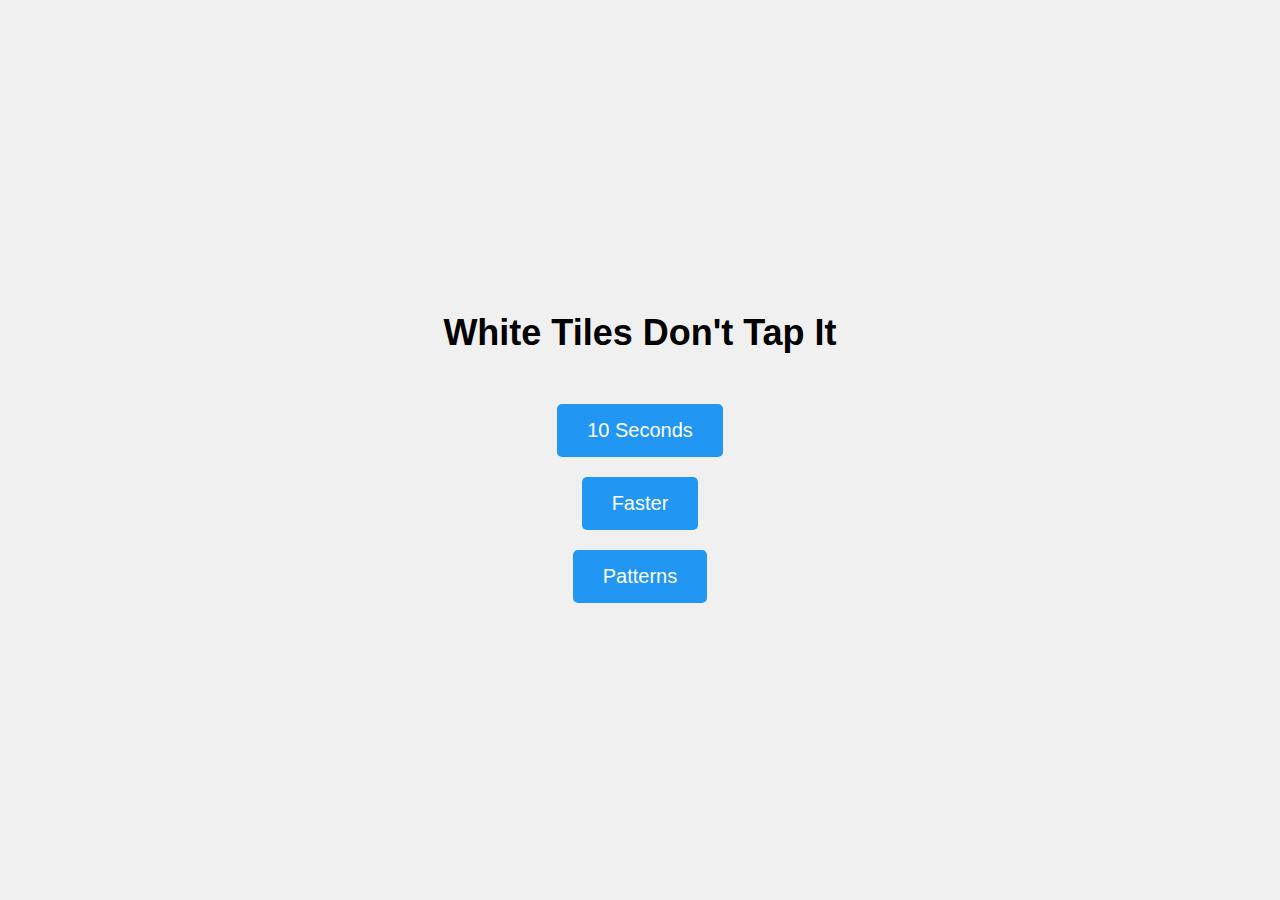
==== Juego Tiles/pages/Juego1.html @ e0a54404 "Cuidado con la mona lisa" ====
<!DOCTYPE html>
<html lang="es">
<head>
    <meta charset="UTF-8">
    <meta name="viewport" content="width=device-width, initial-scale=1.0, user-scalable=no">
    <meta name="mobile-web-app-capable" content="yes">
    <title>White Tiles Don't Tap It</title>
    <link rel="stylesheet" href="../styles.css">
</head>
<body>
    <div id="home-screen">
        <h1>White Tiles Don't Tap It</h1>
        <button id="mode-10s">10 Seconds</button>
        <button id="mode-faster">Faster</button>
        <button id="mode-patterns">Patterns</button>
    </div>
    <div id="game-container" style="display: none;">
        <h1 id="score">Score: 0</h1>
        <button id="start-btn">Start</button>
        <button id="home-btn">Home</button>
        <div id="grid"></div>
    </div>
    <script src="../script.js"></script>
</body>
</html>
---- Juego Tiles/styles.css ----
body {
    margin: 0;
    padding: 0;
    display: flex;
    justify-content: center;
    align-items: center;
    height: 100vh;
    background-color: #f0f0f0;
    font-family: Arial, sans-serif;
}

#game-container {
    text-align: center;
}

#score {
    font-size: 24px;
    margin-bottom: 20px;
}

#start-btn {
    font-size: 20px;
    padding: 10px 20px;
    background-color: #4CAF50;
    color: white;
    border: none;
    border-radius: 5px;
    cursor: pointer;
}

#start-btn:hover {
    background-color: #45a049;
}

#grid {
    display: grid;
    grid-template-columns: repeat(4, 80px); /* 4 columnas de 80px */
    grid-gap: 5px;
    width: 340px; /* 4 * 80 + 3 * 5 (gap) */
    margin: 20px auto;
}

.tile {
    width: 80px;
    height: 80px;
    background-color: white;
    border: 2px solid #ccc;
    cursor: pointer;
}

.tile.red-transition {
    transition: background-color 0.5s ease; /* Transición suave de 0.5s para el color */
}

#game-over {
    display: none;
    position: absolute;
    top: 50%;
    left: 50%;
    transform: translate(-50%, -50%);
    font-size: 48px;
    color: red;
    background-color: rgba(0, 0, 0, 0.7);
    padding: 20px;
    border-radius: 10px;
}

#home-screen {
    text-align: center;
    display: flex;
    flex-direction: column;
    justify-content: center;
    align-items: center;
    height: 100vh;
}

#home-screen h1 {
    font-size: 36px;
    margin-bottom: 40px;
}

#home-screen button {
    font-size: 20px;
    padding: 15px 30px;
    margin: 10px;
    background-color: #2196F3;
    color: white;
    border: none;
    border-radius: 5px;
    cursor: pointer;
}

#home-screen button:hover {
    background-color: #1976D2;
}

#home-btn {
    font-size: 20px;
    padding: 10px 20px;
    background-color: #FF5722;
    color: white;
    border: none;
    border-radius: 5px;
    cursor: pointer;
    margin-left: 10px;
}

#home-btn:hover {
    background-color: #E64A19;
}

#final-time {
    display: none;
    position: absolute;
    top: 50%;
    left: 50%;
    transform: translate(-50%, -50%);
    font-size: 48px;
    color: green;
    background-color: rgba(0, 0, 0, 0.7);
    padding: 20px;
    border-radius: 10px;
}
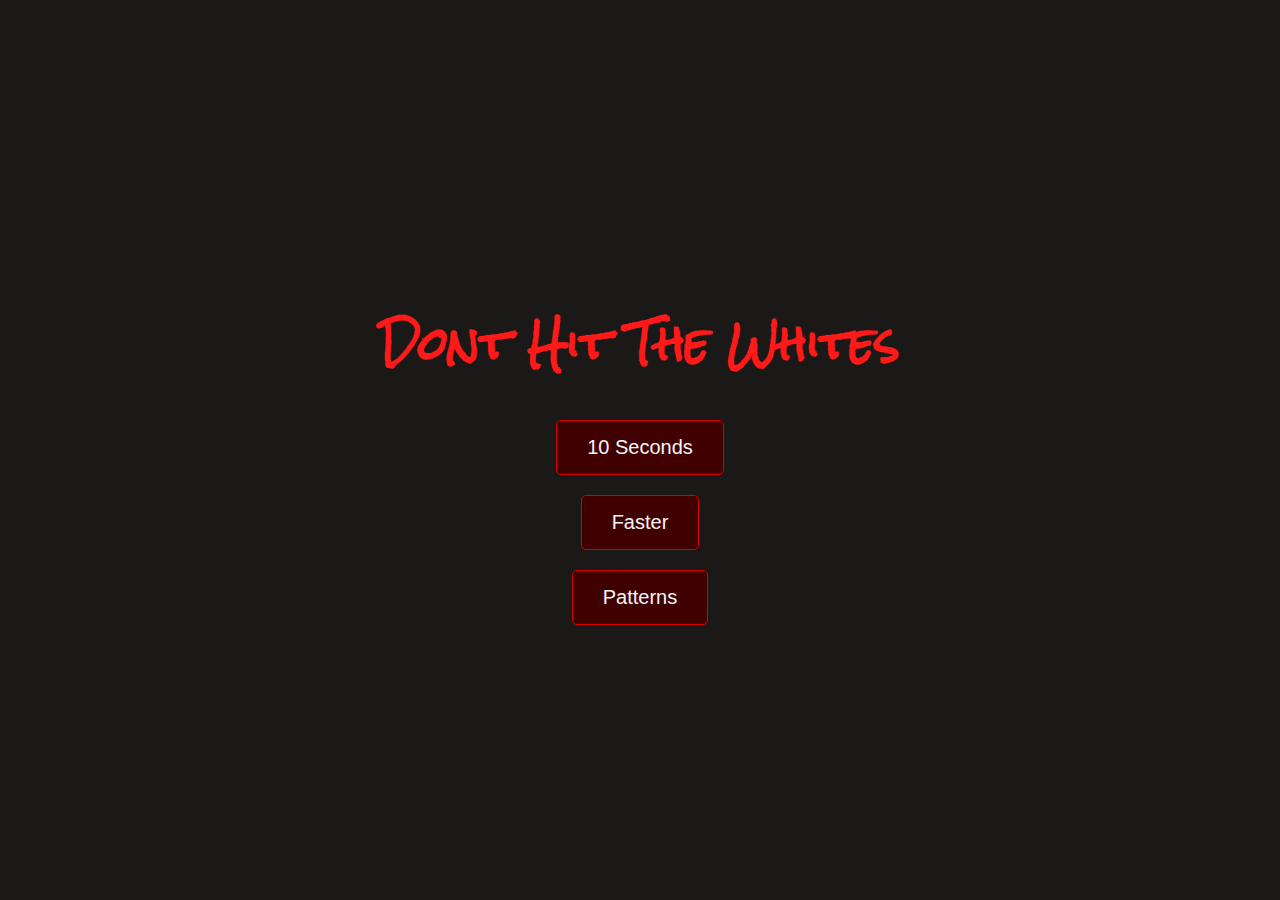
==== commit d54aed23: "Buenos colores, errores corregidos" ====
--- a/Juego Tiles/pages/Juego1.html
+++ b/Juego Tiles/pages/Juego1.html
@@ -4,12 +4,15 @@
     <meta charset="UTF-8">
     <meta name="viewport" content="width=device-width, initial-scale=1.0, user-scalable=no">
     <meta name="mobile-web-app-capable" content="yes">
-    <title>White Tiles Don't Tap It</title>
+    <title>Tap Till Fail</title>
     <link rel="stylesheet" href="../styles.css">
+    <link rel="preconnect" href="https://fonts.googleapis.com">
+    <link rel="preconnect" href="https://fonts.gstatic.com" crossorigin>
+    <link href="https://fonts.googleapis.com/css2?family=Rock+Salt&display=swap" rel="stylesheet">
 </head>
 <body>
     <div id="home-screen">
-        <h1>White Tiles Don't Tap It</h1>
+        <h1>Dont Hit The Whites</h1>
         <button id="mode-10s">10 Seconds</button>
         <button id="mode-faster">Faster</button>
         <button id="mode-patterns">Patterns</button>
--- a/Juego Tiles/styles.css
+++ b/Juego Tiles/styles.css
@@ -1,3 +1,13 @@
+:root {
+    --color-fondo: #1b1818;
+    --color-texto: #FF1A1A;
+    --color-btn-txt: #F5F5F5;
+    --color-botones: #400000;
+    --color-border: #D90000;
+    --color-hover: #B00000;
+    --font-h1: "Rock Salt", cursive;
+}  
+
 body {
     margin: 0;
     padding: 0;
@@ -5,7 +15,7 @@
     justify-content: center;
     align-items: center;
     height: 100vh;
-    background-color: #f0f0f0;
+    background-color: var(--color-fondo);
     font-family: Arial, sans-serif;
 }
 
@@ -16,35 +26,40 @@
 #score {
     font-size: 24px;
     margin-bottom: 20px;
+    color: var(--color-texto);
 }
 
 #start-btn {
     font-size: 20px;
     padding: 10px 20px;
-    background-color: #4CAF50;
-    color: white;
-    border: none;
+    background-color: var(--color-botones);
+    color: var(--color-btn-txt);
+    border: 1px solid var(--color-border);
     border-radius: 5px;
     cursor: pointer;
 }
 
 #start-btn:hover {
-    background-color: #45a049;
+    background-color: var(--color-hover);
 }
 
 #grid {
     display: grid;
-    grid-template-columns: repeat(4, 80px); /* 4 columnas de 80px */
-    grid-gap: 5px;
-    width: 340px; /* 4 * 80 + 3 * 5 (gap) */
+    grid-template-columns: repeat(4, 85px); /* 4 columnas de 85px = 340px total */
+    grid-template-rows: repeat(4, 85px); /* 4 filas de 85px = 340px total */
+    width: 340px; /* Mantener el ancho total */
+    height: 340px; /* Ajustar altura para coincidir con el ancho */
     margin: 20px auto;
+    gap: 0; /* Eliminar el espacio entre tiles (antes era 5px) */
+    padding: 0; /* Asegurar que no haya padding */
+    border: none;
 }
 
 .tile {
-    width: 80px;
-    height: 80px;
+    width: 100%; /* Ocupar todo el ancho de la celda */
+    height: 100%; /* Ocupar toda la altura de la celda */
     background-color: white;
-    border: 2px solid #ccc;
+    border: 2px solid var(--color-fondo);
     cursor: pointer;
 }
 
@@ -58,9 +73,10 @@
     top: 50%;
     left: 50%;
     transform: translate(-50%, -50%);
-    font-size: 48px;
+    font-family: var(--font-h1);
+    font-size: 2rem;
     color: red;
-    background-color: rgba(0, 0, 0, 0.7);
+    background-color: rgba(0, 0, 0, 0.8);
     padding: 20px;
     border-radius: 10px;
 }
@@ -75,38 +91,40 @@
 }
 
 #home-screen h1 {
-    font-size: 36px;
-    margin-bottom: 40px;
+    font-family: var(--font-h1);
+    font-size: 2.7rem;
+    margin-bottom: 1rem;
+    color: var(--color-texto);
 }
 
 #home-screen button {
     font-size: 20px;
     padding: 15px 30px;
     margin: 10px;
-    background-color: #2196F3;
-    color: white;
-    border: none;
+    background-color: var(--color-botones);
+    color: var(--color-btn-txt);
+    border: 1px solid var(--color-border);
     border-radius: 5px;
     cursor: pointer;
 }
 
 #home-screen button:hover {
-    background-color: #1976D2;
+    background-color: var(--color-hover);
 }
 
 #home-btn {
     font-size: 20px;
     padding: 10px 20px;
-    background-color: #FF5722;
-    color: white;
-    border: none;
+    background-color: var(--color-botones);
+    color: var(--color-btn-txt);
+    border: 1px solid var(--color-border);
     border-radius: 5px;
     cursor: pointer;
     margin-left: 10px;
 }
 
 #home-btn:hover {
-    background-color: #E64A19;
+    background-color: var(--color-hover);
 }
 
 #final-time {
@@ -120,4 +138,4 @@
     background-color: rgba(0, 0, 0, 0.7);
     padding: 20px;
     border-radius: 10px;
-}+}
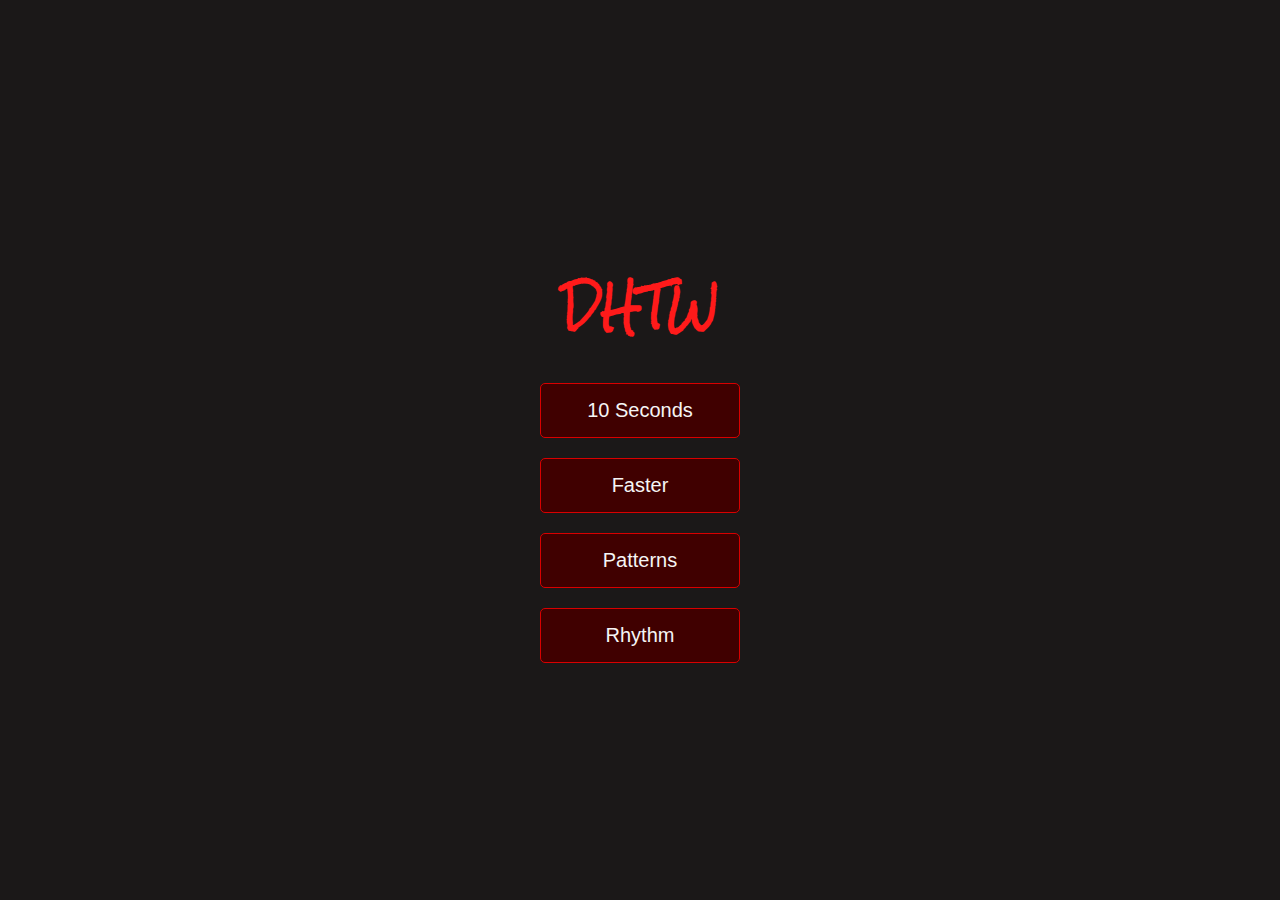
==== commit f1adde05: "Juego Final" ====
--- a/Juego Tiles/pages/Juego1.html
+++ b/Juego Tiles/pages/Juego1.html
@@ -4,7 +4,7 @@
     <meta charset="UTF-8">
     <meta name="viewport" content="width=device-width, initial-scale=1.0, user-scalable=no">
     <meta name="mobile-web-app-capable" content="yes">
-    <title>Tap Till Fail</title>
+    <title>Don't Tap The Whites</title>
     <link rel="stylesheet" href="../styles.css">
     <link rel="preconnect" href="https://fonts.googleapis.com">
     <link rel="preconnect" href="https://fonts.gstatic.com" crossorigin>
@@ -12,17 +12,28 @@
 </head>
 <body>
     <div id="home-screen">
-        <h1>Dont Hit The Whites</h1>
+        <h1 id="home-title">DHTW</h1>
         <button id="mode-10s">10 Seconds</button>
         <button id="mode-faster">Faster</button>
         <button id="mode-patterns">Patterns</button>
+        <button id="mode-rhythm">Rhythm</button>
+        <div id="bpm-selector" style="display: none;">
+            <h2>Select BPM:</h2>
+            <button class="bpm-btn" data-bpm="120">120 BPM (2 CPS)</button>
+            <button class="bpm-btn" data-bpm="180">180 BPM (3 CPS)</button>
+            <button class="bpm-btn" data-bpm="240">240 BPM (4 CPS)</button>
+            <button class="bpm-btn" data-bpm="300">300 BPM (5 CPS)</button>
+            <button class="bpm-btn" data-bpm="360">360 BPM (6 CPS)</button>
+        </div>
     </div>
     <div id="game-container" style="display: none;">
         <h1 id="score">Score: 0</h1>
+        <div id="highscore-display">PB: <span id="highscore-value">-</span></div>
         <button id="start-btn">Start</button>
         <button id="home-btn">Home</button>
         <div id="grid"></div>
+        <audio id="rhythm-audio" preload="auto" style="display: none;"></audio>
     </div>
     <script src="../script.js"></script>
 </body>
-</html>
+</html>--- a/Juego Tiles/styles.css
+++ b/Juego Tiles/styles.css
@@ -8,6 +8,11 @@
     --font-h1: "Rock Salt", cursive;
 }  
 
+/* Asegurar box-sizing consistente */
+* {
+    box-sizing: border-box;
+}
+
 body {
     margin: 0;
     padding: 0;
@@ -17,10 +22,12 @@
     height: 100vh;
     background-color: var(--color-fondo);
     font-family: Arial, sans-serif;
+    overflow: hidden;
 }
 
 #game-container {
     text-align: center;
+    overflow: hidden;
 }
 
 #score {
@@ -29,9 +36,11 @@
     color: var(--color-texto);
 }
 
-#start-btn {
-    font-size: 20px;
-    padding: 10px 20px;
+/* Botones de opciones (Start y Home) */
+#start-btn, #home-btn {
+    font-size: 18px; /* Ligeramente más pequeño que los modos */
+    padding: 12px 24px; /* Más compacto */
+    width: 150px; /* Ancho fijo para uniformidad en este grupo */
     background-color: var(--color-botones);
     color: var(--color-btn-txt);
     border: 1px solid var(--color-border);
@@ -39,32 +48,42 @@
     cursor: pointer;
 }
 
-#start-btn:hover {
+#start-btn:hover, #home-btn:hover {
     background-color: var(--color-hover);
+}
+
+#home-btn {
+    margin-left: 10px; /* Mantener separación */
 }
 
 #grid {
     display: grid;
-    grid-template-columns: repeat(4, 85px); /* 4 columnas de 85px = 340px total */
-    grid-template-rows: repeat(4, 85px); /* 4 filas de 85px = 340px total */
-    width: 340px; /* Mantener el ancho total */
-    height: 340px; /* Ajustar altura para coincidir con el ancho */
+    grid-template-columns: repeat(4, 85px);
+    grid-template-rows: repeat(4, 85px);
+    width: 340px;
+    height: 340px;
     margin: 20px auto;
-    gap: 0; /* Eliminar el espacio entre tiles (antes era 5px) */
-    padding: 0; /* Asegurar que no haya padding */
+    gap: 0;
+    padding: 0;
     border: none;
 }
 
 .tile {
-    width: 100%; /* Ocupar todo el ancho de la celda */
-    height: 100%; /* Ocupar toda la altura de la celda */
+    width: 100%;
+    height: 100%;
     background-color: white;
     border: 2px solid var(--color-fondo);
     cursor: pointer;
+    display: flex;
+    justify-content: center;
+    align-items: center;
+    color: white;
+    font-size: 24px;
+    font-family: Arial, sans-serif;
 }
 
 .tile.red-transition {
-    transition: background-color 0.5s ease; /* Transición suave de 0.5s para el color */
+    transition: background-color 0.5s ease;
 }
 
 #game-over {
@@ -95,11 +114,14 @@
     font-size: 2.7rem;
     margin-bottom: 1rem;
     color: var(--color-texto);
+    cursor: pointer;
 }
 
-#home-screen button {
+/* Botones de modos */
+#home-screen button:not(.bpm-btn) {
     font-size: 20px;
     padding: 15px 30px;
+    width: 200px; /* Ancho fijo para uniformidad en este grupo */
     margin: 10px;
     background-color: var(--color-botones);
     color: var(--color-btn-txt);
@@ -108,22 +130,7 @@
     cursor: pointer;
 }
 
-#home-screen button:hover {
-    background-color: var(--color-hover);
-}
-
-#home-btn {
-    font-size: 20px;
-    padding: 10px 20px;
-    background-color: var(--color-botones);
-    color: var(--color-btn-txt);
-    border: 1px solid var(--color-border);
-    border-radius: 5px;
-    cursor: pointer;
-    margin-left: 10px;
-}
-
-#home-btn:hover {
+#home-screen button:not(.bpm-btn):hover {
     background-color: var(--color-hover);
 }
 
@@ -139,3 +146,40 @@
     padding: 20px;
     border-radius: 10px;
 }
+
+#highscore-display {
+    font-size: 20px;
+    color: var(--color-texto);
+    margin-bottom: 10px;
+}
+
+#bpm-selector {
+    margin-top: 20px;
+    display: flex;
+    flex-direction: column;
+    align-items: center;
+    gap: 10px;
+}
+
+#bpm-selector h2 {
+    color: var(--color-btn-txt);
+    font-size: 20px;
+    margin-bottom: 10px;
+}
+
+/* Botones de BPM */
+.bpm-btn {
+    font-size: 16px; /* Más pequeño para ajustarse al texto largo */
+    padding: 10px 20px;
+    width: 180px; /* Ancho fijo para uniformidad en este grupo */
+    background-color: var(--color-botones);
+    color: var(--color-btn-txt);
+    border: 1px solid var(--color-border);
+    border-radius: 5px;
+    cursor: pointer;
+    transition: background-color 0.3s ease;
+}
+
+.bpm-btn:hover {
+    background-color: var(--color-hover);
+}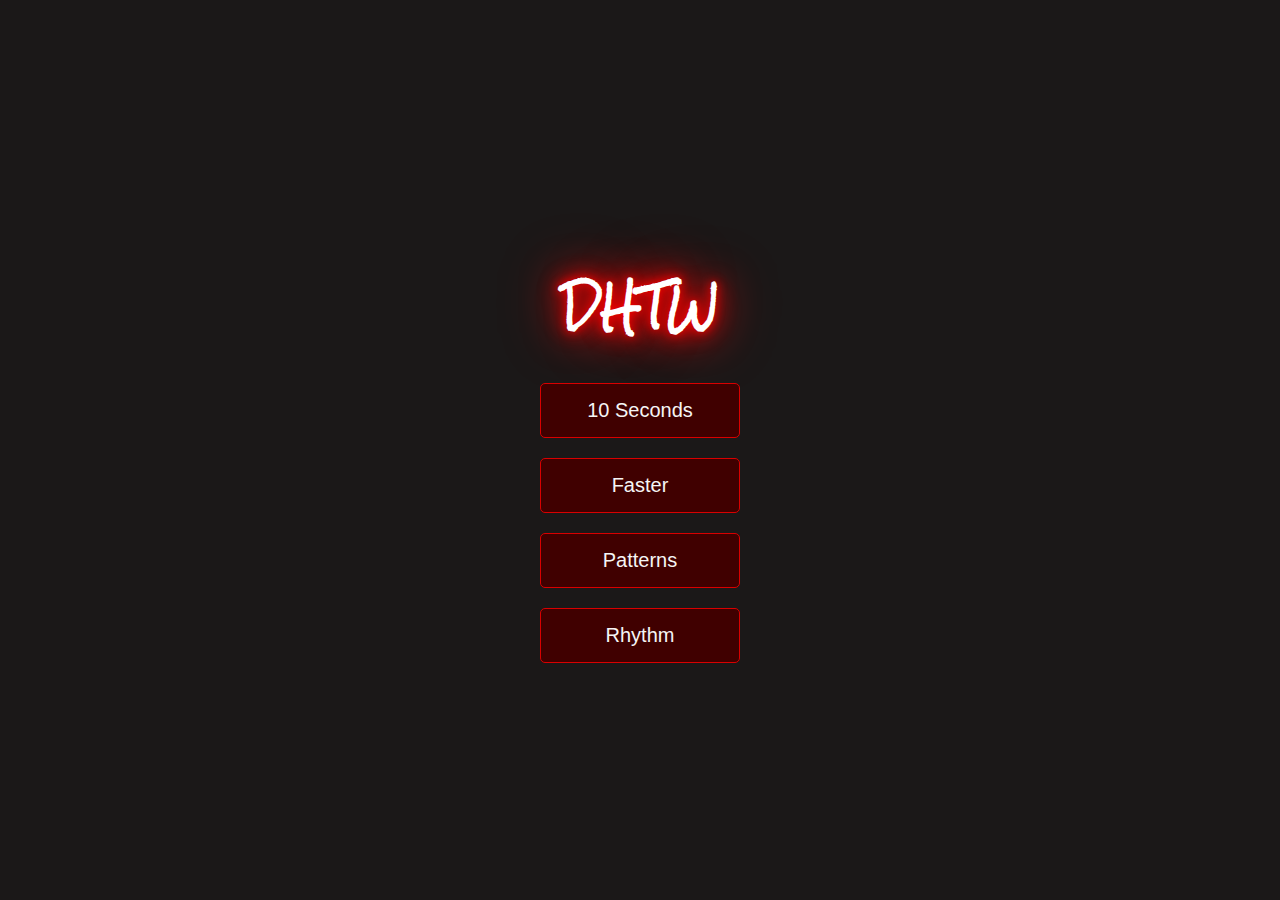
==== commit b2d6a92c: "Nuevo dhtw" ====
--- a/Juego Tiles/pages/Juego1.html
+++ b/Juego Tiles/pages/Juego1.html
@@ -4,11 +4,12 @@
     <meta charset="UTF-8">
     <meta name="viewport" content="width=device-width, initial-scale=1.0, user-scalable=no">
     <meta name="mobile-web-app-capable" content="yes">
-    <title>Don't Tap The Whites</title>
+    <title>Don't Hit The Whites</title>
     <link rel="stylesheet" href="../styles.css">
     <link rel="preconnect" href="https://fonts.googleapis.com">
     <link rel="preconnect" href="https://fonts.gstatic.com" crossorigin>
     <link href="https://fonts.googleapis.com/css2?family=Rock+Salt&display=swap" rel="stylesheet">
+    <link rel="shortcut icon" href="../Logogo.jpg" type="jpg/x-icon">
 </head>
 <body>
     <div id="home-screen">
--- a/Juego Tiles/styles.css
+++ b/Juego Tiles/styles.css
@@ -28,6 +28,7 @@
 #game-container {
     text-align: center;
     overflow: hidden;
+    position: relative;
 }
 
 #score {
@@ -38,9 +39,9 @@
 
 /* Botones de opciones (Start y Home) */
 #start-btn, #home-btn {
-    font-size: 18px; /* Ligeramente más pequeño que los modos */
-    padding: 12px 24px; /* Más compacto */
-    width: 150px; /* Ancho fijo para uniformidad en este grupo */
+    font-size: 18px;
+    padding: 12px 24px;
+    width: 150px;
     background-color: var(--color-botones);
     color: var(--color-btn-txt);
     border: 1px solid var(--color-border);
@@ -53,7 +54,7 @@
 }
 
 #home-btn {
-    margin-left: 10px; /* Mantener separación */
+    margin-left: 10px;
 }
 
 #grid {
@@ -66,6 +67,7 @@
     gap: 0;
     padding: 0;
     border: none;
+    position: relative; /* Padre para #game-over */
 }
 
 .tile {
@@ -91,13 +93,27 @@
     position: absolute;
     top: 50%;
     left: 50%;
-    transform: translate(-50%, -50%);
+    transform: translate(-50%, -50%); /* Centrado exacto en el grid */
     font-family: var(--font-h1);
-    font-size: 2rem;
+    font-size: 2rem; /* 32px por defecto */
     color: red;
     background-color: rgba(0, 0, 0, 0.8);
     padding: 20px;
     border-radius: 10px;
+    text-align: center; /* Texto centrado dentro del recuadro */
+    width: 80%; /* Limita el ancho */
+    max-width: 300px; /* Máximo para no exceder el grid */
+    z-index: 10; /* Asegura que esté sobre las tiles */
+}
+
+/* Media query para móviles */
+@media (max-width: 600px) {
+    #game-over {
+        font-size: 1.5rem; /* 24px en móviles */
+        line-height: 1.2; /* Espacio para "Game" y "Over" */
+        width: 70%; /* Ajuste para móviles */
+        max-width: 250px; /* Ligeramente más pequeño en móviles */
+    }
 }
 
 #home-screen {
@@ -113,15 +129,16 @@
     font-family: var(--font-h1);
     font-size: 2.7rem;
     margin-bottom: 1rem;
-    color: var(--color-texto);
-    cursor: pointer;
+    color: white;
+    cursor: pointer;
+    text-shadow: 0 0 10px red, 0 0 20px red, 0 0 40px red, 0 0 60px red;
 }
 
 /* Botones de modos */
 #home-screen button:not(.bpm-btn) {
     font-size: 20px;
     padding: 15px 30px;
-    width: 200px; /* Ancho fijo para uniformidad en este grupo */
+    width: 200px;
     margin: 10px;
     background-color: var(--color-botones);
     color: var(--color-btn-txt);
@@ -169,9 +186,9 @@
 
 /* Botones de BPM */
 .bpm-btn {
-    font-size: 16px; /* Más pequeño para ajustarse al texto largo */
+    font-size: 16px;
     padding: 10px 20px;
-    width: 180px; /* Ancho fijo para uniformidad en este grupo */
+    width: 180px;
     background-color: var(--color-botones);
     color: var(--color-btn-txt);
     border: 1px solid var(--color-border);
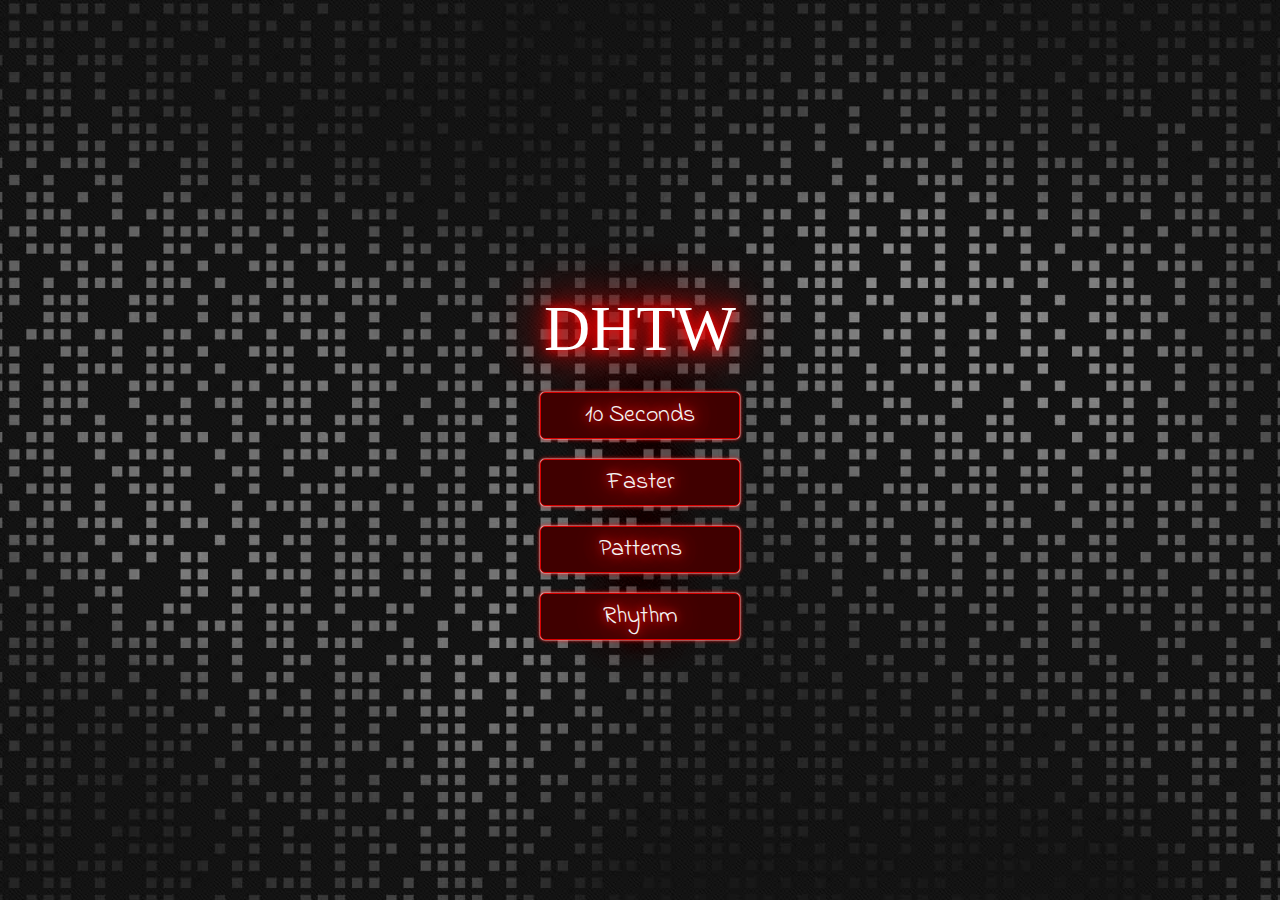
==== commit c3bf4aa8: "Aa ver si queda lindo" ====
--- a/Juego Tiles/pages/Juego1.html
+++ b/Juego Tiles/pages/Juego1.html
@@ -8,7 +8,7 @@
     <link rel="stylesheet" href="../styles.css">
     <link rel="preconnect" href="https://fonts.googleapis.com">
     <link rel="preconnect" href="https://fonts.gstatic.com" crossorigin>
-    <link href="https://fonts.googleapis.com/css2?family=Rock+Salt&display=swap" rel="stylesheet">
+    <link href="https://fonts.googleapis.com/css2?family=Dancing+Script:wght@400..700&family=Indie+Flower&family=Permanent+Marker&display=swap" rel="stylesheet">
     <link rel="shortcut icon" href="../Logogo.jpg" type="jpg/x-icon">
 </head>
 <body>
@@ -20,11 +20,11 @@
         <button id="mode-rhythm">Rhythm</button>
         <div id="bpm-selector" style="display: none;">
             <h2>Select BPM:</h2>
-            <button class="bpm-btn" data-bpm="120">120 BPM (2 CPS)</button>
-            <button class="bpm-btn" data-bpm="180">180 BPM (3 CPS)</button>
-            <button class="bpm-btn" data-bpm="240">240 BPM (4 CPS)</button>
-            <button class="bpm-btn" data-bpm="300">300 BPM (5 CPS)</button>
-            <button class="bpm-btn" data-bpm="360">360 BPM (6 CPS)</button>
+            <button class="bpm-btn" data-bpm="120">120 BPM</button>
+            <button class="bpm-btn" data-bpm="180">180 BPM</button>
+            <button class="bpm-btn" data-bpm="240">240 BPM</button>
+            <button class="bpm-btn" data-bpm="300">300 BPM</button>
+            <button class="bpm-btn" data-bpm="360">360 BPM</button>
         </div>
     </div>
     <div id="game-container" style="display: none;">
--- a/Juego Tiles/styles.css
+++ b/Juego Tiles/styles.css
@@ -5,7 +5,9 @@
     --color-botones: #400000;
     --color-border: #D90000;
     --color-hover: #B00000;
-    --font-h1: "Rock Salt", cursive;
+    --font-h1: "Permanent Marker";
+    --font-text1: "Indie Flower";
+    --font-text2: "Dancing Script";
 }  
 
 /* Asegurar box-sizing consistente */
@@ -21,6 +23,9 @@
     align-items: center;
     height: 100vh;
     background-color: var(--color-fondo);
+    background-image: url(bg-img.jpg);
+    background-size: cover;
+    background-position: center;
     font-family: Arial, sans-serif;
     overflow: hidden;
 }
@@ -34,23 +39,27 @@
 #score {
     font-size: 24px;
     margin-bottom: 20px;
-    color: var(--color-texto);
+    color: white;
+    text-shadow: 0 0 10px var(--color-texto), 0 0 20px var(--color-texto), 0 0 40px var(--color-texto), 0 0 60px var(--color-texto);
 }
 
 /* Botones de opciones (Start y Home) */
 #start-btn, #home-btn {
-    font-size: 18px;
-    padding: 12px 24px;
-    width: 150px;
+    padding: 5px 30px;
+    width: 160px;
     background-color: var(--color-botones);
     color: var(--color-btn-txt);
+    text-shadow: 0 0 10px var(--color-texto), 0 0 20px var(--color-texto), 0 0 40px var(--color-texto), 0 0 60px var(--color-texto);
     border: 1px solid var(--color-border);
     border-radius: 5px;
     cursor: pointer;
+    font: normal 1.5rem var(--font-text1), cursive;
+    
 }
 
 #start-btn:hover, #home-btn:hover {
     background-color: var(--color-hover);
+    text-shadow: 0 0 20px white, 0 0 40px white, 0 0 60px white, 0 0 100px white;
 }
 
 #home-btn {
@@ -126,8 +135,7 @@
 }
 
 #home-screen h1 {
-    font-family: var(--font-h1);
-    font-size: 2.7rem;
+    font: normal 4rem var(--font-h1), cursive; 
     margin-bottom: 1rem;
     color: white;
     cursor: pointer;
@@ -137,7 +145,7 @@
 /* Botones de modos */
 #home-screen button:not(.bpm-btn) {
     font-size: 20px;
-    padding: 15px 30px;
+    padding: 5px 30px;
     width: 200px;
     margin: 10px;
     background-color: var(--color-botones);
@@ -145,10 +153,14 @@
     border: 1px solid var(--color-border);
     border-radius: 5px;
     cursor: pointer;
+    font: normal 1.5rem var(--font-text1), cursive;
+    text-shadow: 0 0 10px var(--color-texto), 0 0 20px var(--color-texto), 0 0 40px var(--color-texto), 0 0 60px var(--color-texto);
+    box-shadow: 0 0 1px white, 0 0 2px white, 0 0 4px red;
 }
 
 #home-screen button:not(.bpm-btn):hover {
     background-color: var(--color-hover);
+    text-shadow: 0 0 10px white, 0 0 20px white, 0 0 40px white, 0 0 60px white;
 }
 
 #final-time {
@@ -166,12 +178,13 @@
 
 #highscore-display {
     font-size: 20px;
-    color: var(--color-texto);
+    color: white;
+    text-shadow: 0 0 10px var(--color-texto), 0 0 20px var(--color-texto), 0 0 40px var(--color-texto), 0 0 60px var(--color-texto);
     margin-bottom: 10px;
 }
 
 #bpm-selector {
-    margin-top: 20px;
+    margin-top: 0;
     display: flex;
     flex-direction: column;
     align-items: center;
@@ -180,17 +193,19 @@
 
 #bpm-selector h2 {
     color: var(--color-btn-txt);
-    font-size: 20px;
+    text-shadow: 0 0 10px var(--color-texto), 0 0 20px var(--color-texto), 0 0 40px var(--color-texto), 0 0 60px var(--color-texto);
     margin-bottom: 10px;
+    font: normal 700 24px var(--font-h1), cursive;
 }
 
 /* Botones de BPM */
 .bpm-btn {
-    font-size: 16px;
+    font: normal 700 20px var(--font-text1), cursive;
     padding: 10px 20px;
     width: 180px;
     background-color: var(--color-botones);
     color: var(--color-btn-txt);
+    text-shadow: 0 0 10px var(--color-texto), 0 0 20px var(--color-texto), 0 0 40px var(--color-texto), 0 0 60px var(--color-texto);
     border: 1px solid var(--color-border);
     border-radius: 5px;
     cursor: pointer;
@@ -199,4 +214,5 @@
 
 .bpm-btn:hover {
     background-color: var(--color-hover);
+    text-shadow: 0 0 10px white, 0 0 20px white, 0 0 40px white, 0 0 60px white;
 }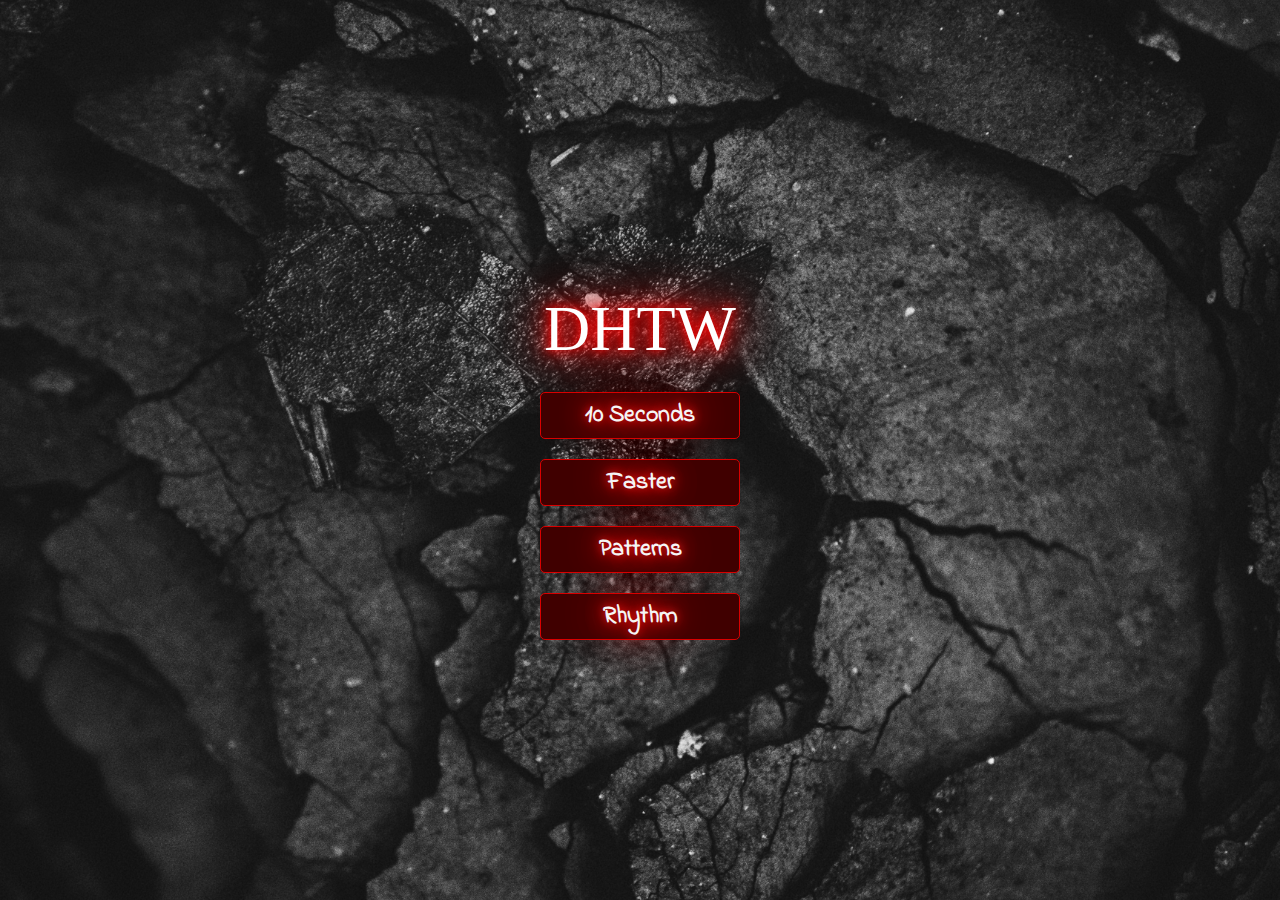
==== commit 46c9a089: "VER FINAL POR AHORA, FALTAN LEADERBOARDS GLOBALES" ====
--- a/Juego Tiles/pages/Juego1.html
+++ b/Juego Tiles/pages/Juego1.html
@@ -9,7 +9,7 @@
     <link rel="preconnect" href="https://fonts.googleapis.com">
     <link rel="preconnect" href="https://fonts.gstatic.com" crossorigin>
     <link href="https://fonts.googleapis.com/css2?family=Dancing+Script:wght@400..700&family=Indie+Flower&family=Permanent+Marker&display=swap" rel="stylesheet">
-    <link rel="shortcut icon" href="../Logogo.jpg" type="jpg/x-icon">
+    <link rel="shortcut icon" href="../Logogo.png" type="png/x-icon">
 </head>
 <body>
     <div id="home-screen">
--- a/Juego Tiles/styles.css
+++ b/Juego Tiles/styles.css
@@ -25,8 +25,7 @@
     background-color: var(--color-fondo);
     background-image: url(bg-img.jpg);
     background-size: cover;
-    background-position: center;
-    font-family: Arial, sans-serif;
+    background-position: left;
     overflow: hidden;
 }
 
@@ -40,7 +39,7 @@
     font-size: 24px;
     margin-bottom: 20px;
     color: white;
-    text-shadow: 0 0 10px var(--color-texto), 0 0 20px var(--color-texto), 0 0 40px var(--color-texto), 0 0 60px var(--color-texto);
+    text-shadow: 0 0 5px var(--color-texto), 0 0 10px var(--color-texto), 0 0 20px var(--color-texto);
 }
 
 /* Botones de opciones (Start y Home) */
@@ -53,7 +52,7 @@
     border: 1px solid var(--color-border);
     border-radius: 5px;
     cursor: pointer;
-    font: normal 1.5rem var(--font-text1), cursive;
+    font: normal 600 1.5rem var(--font-text1), cursive;
     
 }
 
@@ -89,12 +88,13 @@
     justify-content: center;
     align-items: center;
     color: white;
+    text-shadow: 0 0 5px var(--color-texto), 0 0 10px var(--color-texto), 0 0 20px var(--color-texto);
     font-size: 24px;
     font-family: Arial, sans-serif;
 }
 
 .tile.red-transition {
-    transition: background-color 0.5s ease;
+    transition: background-color 1s ease;
 }
 
 #game-over {
@@ -104,8 +104,9 @@
     left: 50%;
     transform: translate(-50%, -50%); /* Centrado exacto en el grid */
     font-family: var(--font-h1);
-    font-size: 2rem; /* 32px por defecto */
-    color: red;
+    font-size: 48px; /* 32px por defecto */
+    color: white;
+    text-shadow: 0 0 5px var(--color-texto), 0 0 10px var(--color-texto), 0 0 20px var(--color-texto);
     background-color: rgba(0, 0, 0, 0.8);
     padding: 20px;
     border-radius: 10px;
@@ -115,10 +116,28 @@
     z-index: 10; /* Asegura que esté sobre las tiles */
 }
 
+#final-time {
+    display: none;
+    position: absolute;
+    top: 50%;
+    left: 50%;
+    transform: translate(-50%, -50%);
+    font-size: 48px;
+    color: white;
+    text-shadow: 0 0 5px var(--color-texto), 0 0 10px var(--color-texto), 0 0 20px var(--color-texto);
+    background-color: rgba(0, 0, 0, 0.8);
+    padding: 20px;
+    border-radius: 10px;
+    text-align: center; /* Texto centrado dentro del recuadro */
+    width: 80%; /* Limita el ancho */
+    max-width: 300px; /* Máximo para no exceder el grid */
+    z-index: 10; /* Asegura que esté sobre las tiles */
+}
+
 /* Media query para móviles */
 @media (max-width: 600px) {
     #game-over {
-        font-size: 1.5rem; /* 24px en móviles */
+        font-size: 2rem; /* 24px en móviles */
         line-height: 1.2; /* Espacio para "Game" y "Over" */
         width: 70%; /* Ajuste para móviles */
         max-width: 250px; /* Ligeramente más pequeño en móviles */
@@ -153,9 +172,8 @@
     border: 1px solid var(--color-border);
     border-radius: 5px;
     cursor: pointer;
-    font: normal 1.5rem var(--font-text1), cursive;
-    text-shadow: 0 0 10px var(--color-texto), 0 0 20px var(--color-texto), 0 0 40px var(--color-texto), 0 0 60px var(--color-texto);
-    box-shadow: 0 0 1px white, 0 0 2px white, 0 0 4px red;
+    font: normal 600 1.5rem var(--font-text1), cursive;
+    text-shadow: 0 0 10px var(--color-texto), 0 0 20px var(--color-texto), 0 0 40px var(--color-texto), 0 0 60px var(--color-texto);
 }
 
 #home-screen button:not(.bpm-btn):hover {
@@ -163,23 +181,10 @@
     text-shadow: 0 0 10px white, 0 0 20px white, 0 0 40px white, 0 0 60px white;
 }
 
-#final-time {
-    display: none;
-    position: absolute;
-    top: 50%;
-    left: 50%;
-    transform: translate(-50%, -50%);
-    font-size: 48px;
-    color: green;
-    background-color: rgba(0, 0, 0, 0.7);
-    padding: 20px;
-    border-radius: 10px;
-}
-
 #highscore-display {
     font-size: 20px;
     color: white;
-    text-shadow: 0 0 10px var(--color-texto), 0 0 20px var(--color-texto), 0 0 40px var(--color-texto), 0 0 60px var(--color-texto);
+    text-shadow: 0 0 5px var(--color-texto), 0 0 10px var(--color-texto), 0 0 20px var(--color-texto);
     margin-bottom: 10px;
 }
 
@@ -200,8 +205,8 @@
 
 /* Botones de BPM */
 .bpm-btn {
-    font: normal 700 20px var(--font-text1), cursive;
-    padding: 10px 20px;
+    font: normal 600 20px var(--font-text1), cursive;
+    padding: 5px 30px;
     width: 180px;
     background-color: var(--color-botones);
     color: var(--color-btn-txt);
